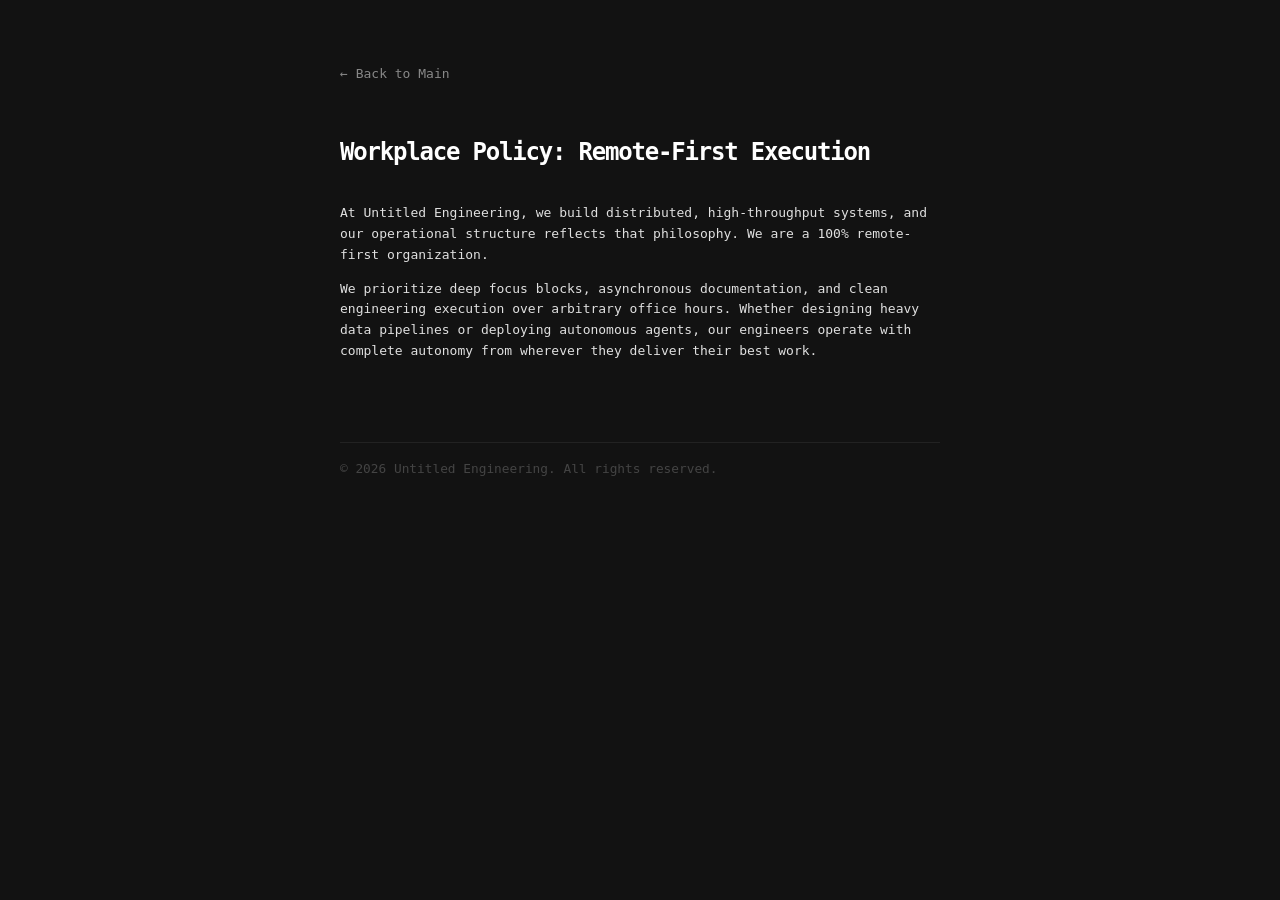
==== workplace.html @ b05d862f "feat: add workplace policy page and footer link" ====
<!DOCTYPE html>
<html lang="en">
<head>
    <meta charset="UTF-8">
    <meta name="viewport" content="width=device-width, initial-scale=1.0">
    <title>Workplace Policy | Untitled Engineering</title>
</head>
<body style="background-color: #121212; color: #e0e0e0; font-family: monospace; padding: 4rem 2rem; max-width: 600px; margin: 0 auto; line-height: 1.6;">
    <header style="margin-bottom: 3rem;">
        <a href="index.html" style="color: #888; text-decoration: none;">← Back to Main</a>
    </header>
    <main>
        <h1 style="color: #fff; font-size: 1.5rem; letter-spacing: -0.05em; margin-bottom: 2rem;">Workplace Policy: Remote-First Execution</h1>
        <p>At Untitled Engineering, we build distributed, high-throughput systems, and our operational structure reflects that philosophy. We are a 100% remote-first organization.</p>
        <p>We prioritize deep focus blocks, asynchronous documentation, and clean engineering execution over arbitrary office hours. Whether designing heavy data pipelines or deploying autonomous agents, our engineers operate with complete autonomy from wherever they deliver their best work.</p>
    </main>
    <footer style="margin-top: 5rem; border-top: 1px solid #222; padding-top: 1rem; color: #444; font-size: 0.8rem;">
        &copy; 2026 Untitled Engineering. All rights reserved.
    </footer>
</body>
</html>
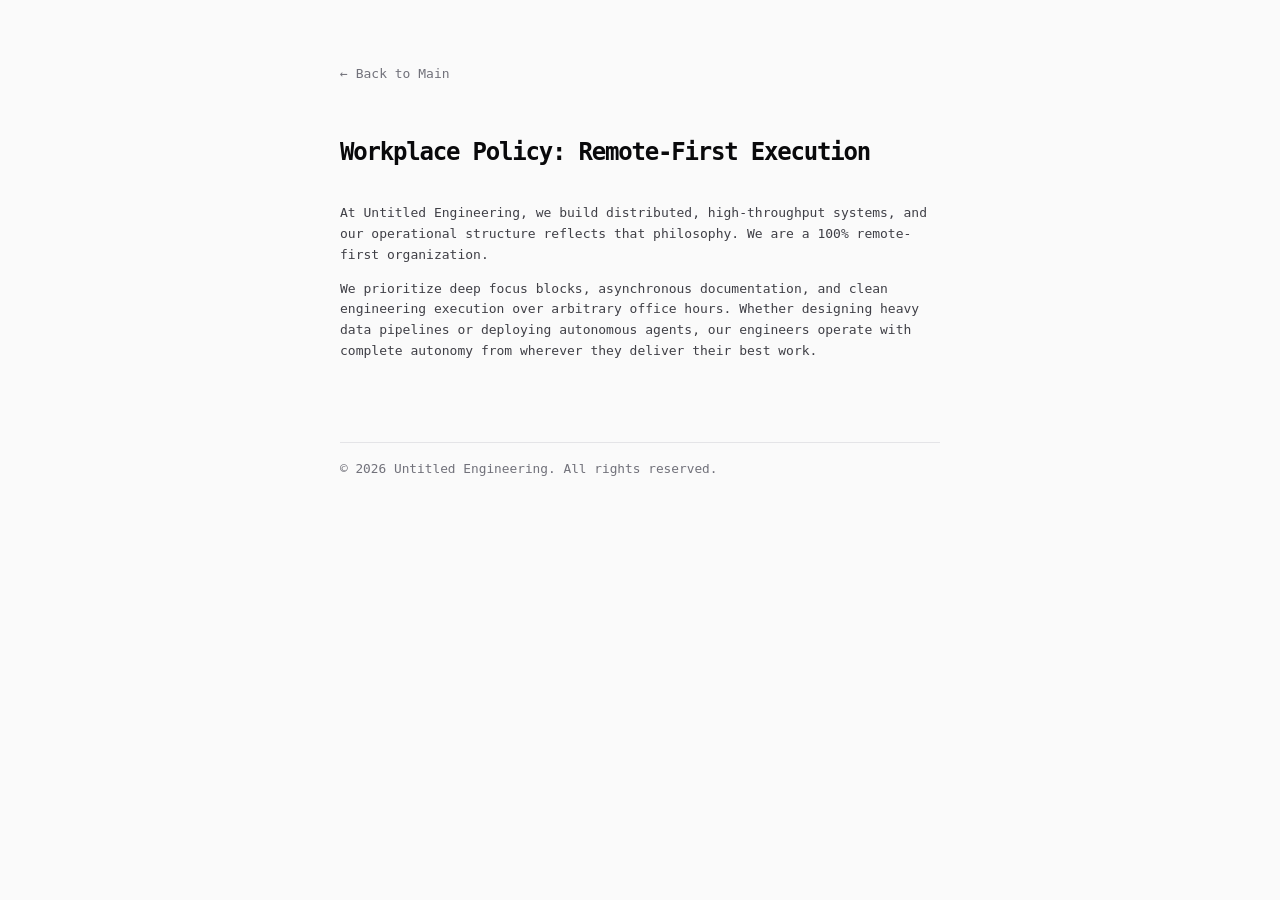
==== commit 171bfb8d: "Convert website to light theme, add stats ribbon, and expand copy to web application development and" ====
--- a/workplace.html
+++ b/workplace.html
@@ -5,16 +5,16 @@
     <meta name="viewport" content="width=device-width, initial-scale=1.0">
     <title>Workplace Policy | Untitled Engineering</title>
 </head>
-<body style="background-color: #121212; color: #e0e0e0; font-family: monospace; padding: 4rem 2rem; max-width: 600px; margin: 0 auto; line-height: 1.6;">
+<body style="background-color: #fafafa; color: #3f3f46; font-family: monospace; padding: 4rem 2rem; max-width: 600px; margin: 0 auto; line-height: 1.6;">
     <header style="margin-bottom: 3rem;">
-        <a href="index.html" style="color: #888; text-decoration: none;">← Back to Main</a>
+        <a href="index.html" style="color: #71717a; text-decoration: none;">← Back to Main</a>
     </header>
     <main>
-        <h1 style="color: #fff; font-size: 1.5rem; letter-spacing: -0.05em; margin-bottom: 2rem;">Workplace Policy: Remote-First Execution</h1>
+        <h1 style="color: #09090b; font-size: 1.5rem; letter-spacing: -0.05em; margin-bottom: 2rem;">Workplace Policy: Remote-First Execution</h1>
         <p>At Untitled Engineering, we build distributed, high-throughput systems, and our operational structure reflects that philosophy. We are a 100% remote-first organization.</p>
         <p>We prioritize deep focus blocks, asynchronous documentation, and clean engineering execution over arbitrary office hours. Whether designing heavy data pipelines or deploying autonomous agents, our engineers operate with complete autonomy from wherever they deliver their best work.</p>
     </main>
-    <footer style="margin-top: 5rem; border-top: 1px solid #222; padding-top: 1rem; color: #444; font-size: 0.8rem;">
+    <footer style="margin-top: 5rem; border-top: 1px solid #e4e4e7; padding-top: 1rem; color: #71717a; font-size: 0.8rem;">
         &copy; 2026 Untitled Engineering. All rights reserved.
     </footer>
 </body>
